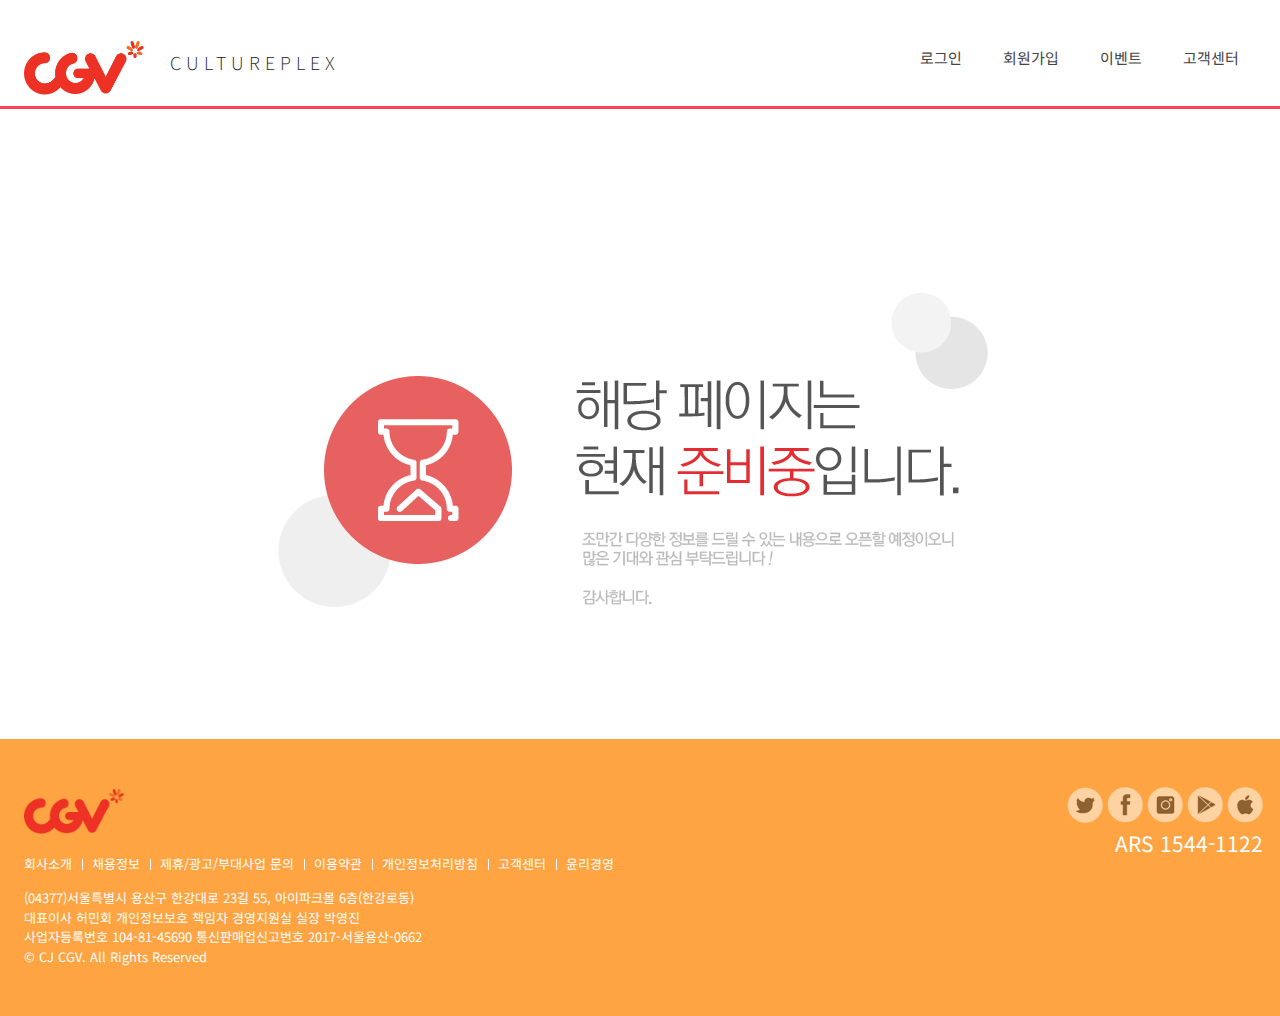
==== sub/index.html @ bdfc2ace "hi" ====
<!DOCTYPE html>
<html lang="ko">
<head>
    <meta charset="UTF-8">
    <meta http-equiv="X-UA-Compatible" content="IE=edge">
    <meta name="viewport" content="user-scalable=no, initial-scale=1.0, maximum-scale=1.0, minimum-scale=1.0, width=device-width">
    <meta http-equiv="X-UA-Compatible" content="ie=edge">
    <title>영화 그 이상의 감동 CGV</title>
    
    <!-- css -->    
    <link rel="stylesheet" href="assets/css/reset.css">
    <link rel="stylesheet" href="assets/css/index.css">
    <link rel="stylesheet" href="assets/css/index_m.css">
    <link rel="stylesheet" href="assets/css/font-awesome.css">


    <!-- 파비콘 -->
    <link rel="shortcut icon" href="https://img.cgv.co.kr/theater_img/favicon.ico">

    
    <!-- 트위터 메타 태그 -->
    <meta name="twitter:card" content="summary">
    <meta name="twitter:title" content="메가박스 사이트 만들기">
    <meta name="twitter:url" content="https://github.com/webstoryboy/megabox2019/">
    <meta name="twitter:image" content="https://webstoryboy.github.io/megabox2019/mega.jpg">
    <meta name="twitter:description" content="메가박스 사이트 따라하면서 배우는 튜토리얼입니다.">

    <!-- 웹폰트 -->
    <link rel="preconnect" href="https://fonts.googleapis.com">
    <link rel="preconnect" href="https://fonts.gstatic.com" crossorigin>
    <link href="https://fonts.googleapis.com/css2?family=Noto+Sans+KR:wght@100;300;400;500;700&display=swap" rel="stylesheet">

    <!-- HTLM5shiv ie6~8 -->
    <!--[if lt IE 9]> 
    <script src="assets/js/html5shiv.min.js"></script>
    <script type="text/javascript">
        alert("현재 브라우저는 지원하지 않습니다. 크롬 브라우저를 추천합니다.!");
    </script>
    <![endif]-->
</head>
<body>

    <!-- skip -->
    <div id="skip">
        <a rel="bookmark" href="#movie">최신 영화 소식 바로가기</a>
        <a rel="bookmark" href="#event">새로운 이벤트 바로가기</a>
        <a rel="bookmark" href="#new-movie">새로운 영화 바로가기</a>
    </div>
    <!-- //skip -->

    <!-- header -->
    <header id="header">
        <div class="container">
            <div class="row">
                <div class="header clearfix">
                    <h1>
                        <a href="../index.html" title="씨지브이 메인 페이지로 이동하기">
                        <em><img src="assets/img/cgv_logo.png" alt="씨지브이"></em>
                        <strong>CULTUREPLEX</strong>
                        </a>
                    </h1>
                    <nav id="mNav">
                        <h2 class="ir_so">씨지브이 전체 메뉴</h2>
                        <a href="#" class="ham"><span></span></a>
                    </nav>
                    <nav class="nav">
                        <ul class="clearfix">
                            <li><a  href="sub/" title="">로그인</a></li>
                            <li><a href="sub/" title="">회원가입</a></li>
                            <li><a href="sub/" title="">이벤트</a></li>
                            <li><a href="sub/" title="">고객센터</a></li>
                        </ul>
                    </nav>
                </div>
            </div>
        </div>
    </header>
    <!-- //header -->

    <!-- 준비중 -->
    <section id="prepare">
        <h2 class="ir_so">준비중</h2>
        <div class="prepare">
            <div class="text">
                <img src="assets/img/wait.gif" alt="현재 준비중입니다.">
            </div>
        </div>
    </section>
    <!-- //준비중 -->


    <!-- footer -->
    <footer>
        <div id="footer-sns">
            <div class="container">
                <div class="footer-sns">
                    <ul>
                        <li class="icon s1"><a href="#"><span class="ir_pm">트위터</span></a></li>
                        <li class="icon s2"><a href="#"><span class="ir_pm">페이스북</span></a></li>
                        <li class="icon s3"><a href="#"><span class="ir_pm">인스타그램</span></a></li>
                        <li class="icon s4"><a href="#"><span class="ir_pm">구글플레이</span></a></li>
                        <li class="icon s5"><a href="#"><span class="ir_pm">아이폰 앱스토어</span></a></li>
                    </ul>
                    <div class="tel">
                        <a href="#">ARS <em>1544-1122</em></a>
                    </div>
                </div>
            </div>
        </div>
        <div id="footer-info">
            <div class="container">
                <div class="row">
                    <div class="footer-info">
                        <h2><img src="assets/img/cgv_logo.png" alt="씨지브이"></h2>
                        <ul>
                            <li><a href="#">회사소개</a></li>
                            <li><a href="#">채용정보</a></li>
                            <li><a href="#">제휴/광고/부대사업 문의</a></li>
                            <li><a href="#">이용약관</a></li>
                            <li><a href="#">개인정보처리방침</a></li>
                            <li><a href="#">고객센터</a></li>
                            <li><a href="#">윤리경영</a></li>
                        </ul>
                        <address>
                            <p>(04377)서울특별시 용산구 한강대로 23길 55, 아이파크몰 6층(한강로동)<br><span class="bar2">대표이사 허민회</span> 개인정보보호 책임자 경영지원실 실장 박영진<br><span class="bar2">사업자등록번호 104-81-45690</span> 통신판매업신고번호 
                                2017-서울용산-0662</p>
                            <p>© CJ CGV. All Rights Reserved</p>
                        </address>
                    </div>
                </div>
            </div>
        </div>
    </footer>
    <!-- //footer -->


    <!-- 자바스크립트 라이브러리 -->
    <script src="https://code.jquery.com/jquery-3.6.3.min.js"></script>
    <script src="assets/js/modernizr-custom.js"></script>
    <script src="assets/js/ie-checker.js"></script>
    <script src="https://cdn.jsdelivr.net/npm/swiper@8/swiper-bundle.min.js"></script>
    <script src="assets/js/index.js"></script>
    <script src="assets/js/iframe_api.js"></script>
    <script src="assets/js/movie-.js"></script>



</body>
</html>
---- sub/assets/css/index.css ----
@charset "utf-8";

/* 바로가기 메뉴 */
#skip{
    position: relative;
}
#skip a{
    position: absolute;
    left: 0;
    top: -40px;
    width: 140px;
    border:1px solid #fff;
    color: #fff;
    text-align: center;
    background: #333;
    line-height: 30px;  
}
#skip a:active, #skip a:focus{
    top: 0;
}

/* 레이아웃 */
body{position:relative;}
#mNav{
    display:none;
    position:absolute;
    top:13px;
    right:24px;
}
header{
    width: 100%;
    border-bottom:1px solid #c6c6c6;
}

footer{
    /* background:#211f1f; */
    background: #FFA443;
}


/* 가운데 영역 */
.container{
    position:relative;
    width: 1280px;
    margin: 0 auto;
    /* background: rgba(0,0,0,0.1); */
}

/* 로우 영역 */
.row{
    padding:0 24px;
}

/* 모바일 메뉴 */
.ham{
    display:block;
    width: 25px;
    height: 10px;
    padding:15px 10px 10px 10px;
}
.ham span{
    display: block;
    width: 25px;
    height: 4px;
    background: #fb4357;  
    position: relative;  
}
.ham span::before{
    content:"";
    display: block;
    width: 25px;
    height: 4px;
    background: #fb4357;  
    position: absolute;
    bottom:-7px;
    left:0;
}
.ham span::after{
    content:"";
    display: block;
    width: 25px;
    height: 4px;
    background: #fb4357;  
    position: absolute;
    top:-7px;
    left:0;
}


/* 헤더 영역 */
header{
    background-color: #fff;
    border-bottom:3px solid #fb4357;
    padding:30px 0 20px 0;
}
.header h1 {
    float: left;
}
.header h1 em { 
    padding:0;
    display:inline-block;
}
.header h1 em img { 
    width: 120px;
}
.header h1:hover strong{
    color:rgb(85, 85, 85);
}
.header h1 strong {
    display:block;
    position:absolute;
    font-weight:200;
    font-size:18px;
    left: 170px;
    bottom: 5px;
    letter-spacing:5px;
}
.header h1 strong img{
    width: 157px;
}
.header nav { 
    float: right;
}
.header nav ul{}
.header nav ul li{
    float: left;
    width: 103px;
    text-align: center;
}
.header nav ul li a{
    display: block;
    padding:10px 0;
    font-size: 17px;
    font-weight:400;
    color:#444;
}
.header nav ul li a:hover{
    font-weight:500;
    color:rgb(255, 115, 86);
}

/* 준비중 영역 */
#prepare{
    width:100%;
    height:70vh;
}
.text{
    margin:0 auto;
    text-align:center;    
}
.text img{
    width:auto;
    padding:20vh 0 0 0;
}

/* 푸터 영역 */
.footer-sns{
    position: absolute;
    right: 17px;
    top: 33px;
    z-index:1;
}
.footer-sns ul li{
    display:inline-block;
}
.footer-sns ul li a{ 
    width: 36px;
    height: 36px;
    display:block;
}
.footer-sns ul li.s1{ background-position: 0 -375px;}
.footer-sns ul li.s2{ background-position: -36px -375px;}
.footer-sns ul li.s3{ background-position: -72px -375px;}
.footer-sns ul li.s4{ background-position: -108px -375px;}
.footer-sns ul li.s5{ background-position: -144px -375px;}
.footer-sns ul li.s1:hover{ background-position: 0 -411px;}
.footer-sns ul li.s2:hover{ background-position: -36px -411px;}
.footer-sns ul li.s3:hover{ background-position: -72px -411px;}
.footer-sns ul li.s4:hover{ background-position: -108px -411px;}
.footer-sns ul li.s5:hover{ background-position: -144px -411px;}
.footer-sns .tel{
    text-align: right;
    padding:5px 0 0 0;
}
.footer-sns .tel a{
    color:#fff;
    font-size: 21px;
}
.footer-sns .tel a em{
    color:#fff;
}

.footer-info{
    padding:50px 0;
    width: 80%;
}
.footer-info h2 img{
    width: 100px;
}
.footer-info ul{
    padding:15px 0;
}
.footer-info ul li{
    display:inline; 
    padding:0 16px 0 0;
    white-space:nowrap;
    position: relative;
}
.footer-info ul li::after{
    content:"";
    position: absolute;
    right: 5px;
    top: 5px;
    width: 1px;
    height: 11px;
    background:#fff;
}
.footer-info ul li:last-child::after{
    display:none;
}
.footer-info ul li a{
    color:#fff;
}
.footer-info address p{
    color:#fff;
}
---- sub/assets/css/index_m.css ----
@media (max-width:1290px){
    #header{ height:56px;}
    .container{ width: 100%;}
    .header .nav ul li{ width:90px;}
    .header .nav ul li a{font-size: 15px; padding:17px 10px;}
    .header h1 em{ padding:11px 8px 5px 0;}
    .header h1 strong{ top:19px;}
}
@media (max-width:1024px){
    #mNav{ display:block;}

    header .row{ padding:0 24px;}
    .header h1{ float:none; text-align:center;}
    .header h1 em{ margin:-20px 0 0 0;}
    .header h1 strong{ display:none;}
    .nav { display:none;}
}

@media (max-width:920px){
    .text img{ width: 80%;}
    .footer-sns{
        position:static;
        text-align:center;
        background: #ececec;
        padding:0 0 15px 0;
    }
    .footer-sns .tel{
        display:none;
    }
    .footer-info{
        width: 100%;
        text-align: center;
    }
}

@media (max-width:768px){
    #mNav{ right:6px;}

    header .row{ padding:0 16px;}
    .header h1{ text-align:left;}
    .header h1 strong{ display:none;}

}

@media (max-width:600px){

}
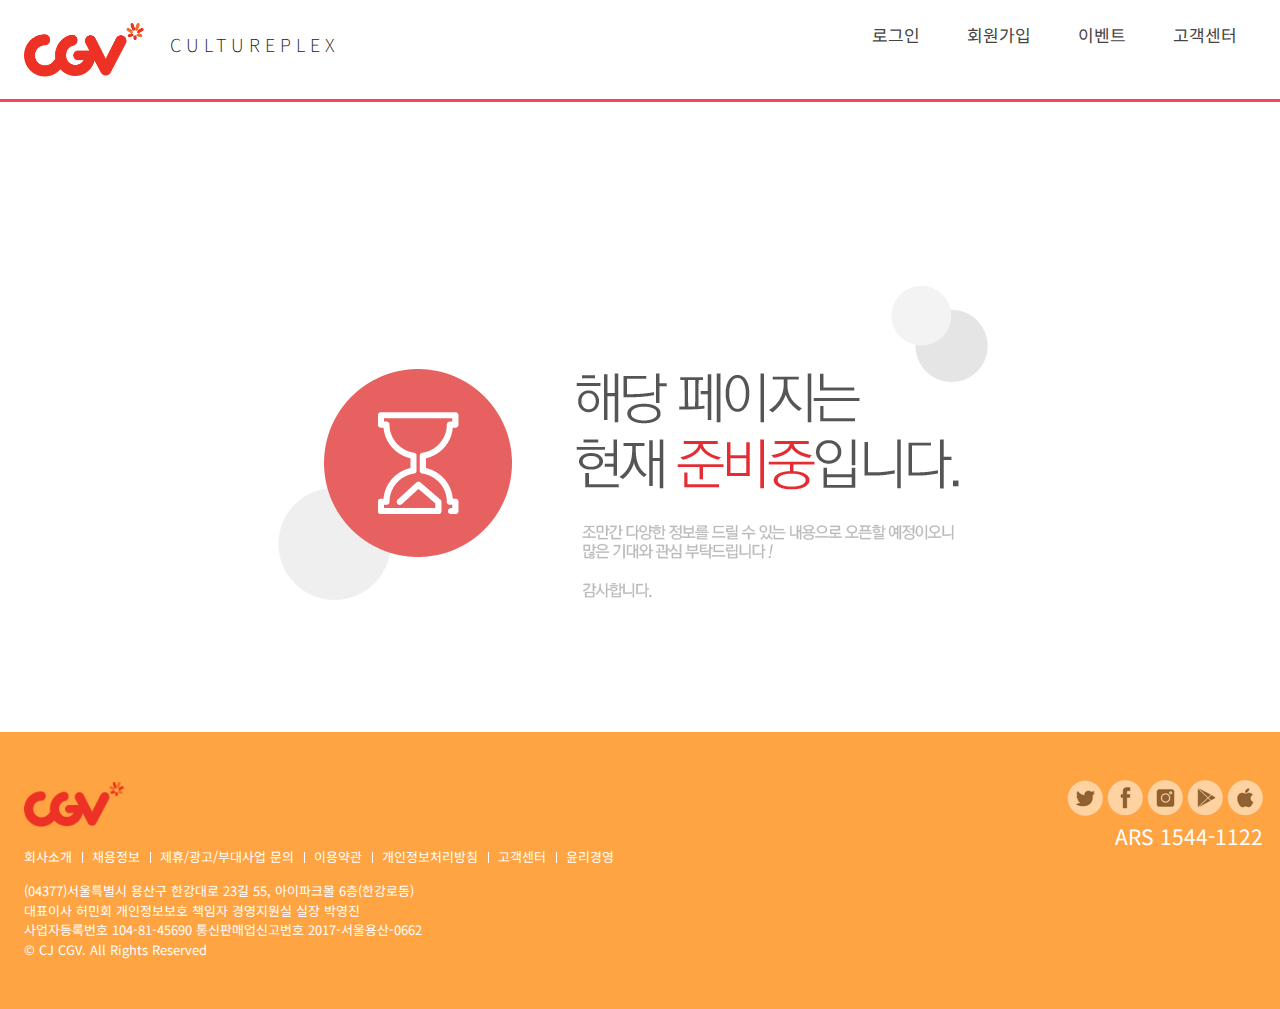
==== commit 7d72033a: "fix" ====
--- a/sub/index.html
+++ b/sub/index.html
@@ -54,16 +54,27 @@
             <div class="row">
                 <div class="header clearfix">
                     <h1>
-                        <a href="../index.html" title="씨지브이 메인 페이지로 이동하기">
+                        <a href="#" title="씨지브이 메인 페이지로 이동하기">
                         <em><img src="assets/img/cgv_logo.png" alt="씨지브이"></em>
                         <strong>CULTUREPLEX</strong>
                         </a>
                     </h1>
                     <nav id="mNav">
-                        <h2 class="ir_so">씨지브이 전체 메뉴</h2>
-                        <a href="#" class="ham"><span></span></a>
+                        <h2 class="ir_hide">씨지브이 전체 메뉴</h2>
+                        <a href="#" class="ham" title="모바일용 메뉴">
+                            <span></span>
+                            <span></span>
+                            <span></span>
+                        </a>
+                        <ul class="mob_main_menu">
+                            <li><a  href="sub/" title="">로그인</a></li>
+                            <li><a href="sub/" title="">회원가입</a></li>
+                            <li><a href="sub/" title="">이벤트</a></li>
+                            <li><a href="sub/" title="">고객센터</a></li>
+                        </ul>
+                        <div class="overlay"></div>
                     </nav>
-                    <nav class="nav">
+                    <nav class="PNav">
                         <ul class="clearfix">
                             <li><a  href="sub/" title="">로그인</a></li>
                             <li><a href="sub/" title="">회원가입</a></li>
@@ -79,7 +90,7 @@
 
     <!-- 준비중 -->
     <section id="prepare">
-        <h2 class="ir_so">준비중</h2>
+        <h2 class="ir_hide">준비중</h2>
         <div class="prepare">
             <div class="text">
                 <img src="assets/img/wait.gif" alt="현재 준비중입니다.">
@@ -139,9 +150,7 @@
     <script src="assets/js/modernizr-custom.js"></script>
     <script src="assets/js/ie-checker.js"></script>
     <script src="https://cdn.jsdelivr.net/npm/swiper@8/swiper-bundle.min.js"></script>
-    <script src="assets/js/index.js"></script>
-    <script src="assets/js/iframe_api.js"></script>
-    <script src="assets/js/movie-.js"></script>
+    <script src="../assets/js/index.js"></script>
 
 
 
--- a/sub/assets/css/index.css
+++ b/sub/assets/css/index.css
@@ -55,43 +55,102 @@
 .ham{
     display:block;
     width: 25px;
-    height: 10px;
-    padding:15px 10px 10px 10px;
-}
-.ham span{
+    height: 22px;
+    z-index:99;
+    position: relative;
+    right:10px;
+}
+.ham span:first-child{
+    display: block;
+    width: 25px;
+    height:4px;
+    background: rgb(255, 115, 86);  
+    position: absolute;  
+    transition:all .4s;
+    left:0;
+    top:9px;
+}
+.ham span:nth-child(2){
+    content:"";
     display: block;
     width: 25px;
     height: 4px;
-    background: #fb4357;  
-    position: relative;  
-}
-.ham span::before{
+    background: rgb(255, 115, 86);  
+    position: absolute;
+    top:0;
+    left:0;
+    transition:all .4s;
+}
+.ham span:nth-child(3){
     content:"";
     display: block;
     width: 25px;
     height: 4px;
-    background: #fb4357;  
-    position: absolute;
-    bottom:-7px;
+    background: rgb(255, 115, 86);  
+    position: absolute;
+    bottom:0;
     left:0;
-}
-.ham span::after{
-    content:"";
-    display: block;
-    width: 25px;
-    height: 4px;
-    background: #fb4357;  
-    position: absolute;
-    top:-7px;
-    left:0;
-}
+    transition:all .4s;
+}
+.ham.movement span:first-child{
+    opacity:0;
+}
+.ham.movement span:nth-child(2){
+    -webkit-transform: translateY(7px) rotate(45deg);
+    transform: translateY(7px) rotate(45deg);
+}
+.ham.movement span:nth-child(3){
+    -webkit-transform: translateY (-7px) rotate (-45deg);
+    transform: translateY(-11px) rotate(-45deg);
+}
+header #mNav .mob_main_menu{
+    display: block;
+    height:auto;
+    width:300px;
+    position: absolute;
+    z-index:998;
+    height:100vh;
+    background-color: #fff;
+    padding:100px 30px;
+    top:-50px;
+    left:50px;
+    z-index:96;
+    transition:all .4s;
+    opacity:0;
+}
+header #mNav .mob_main_menu.open{
+    left:-300px;
+    opacity:1;
+}
+header #mNav .mob_main_menu+.overlay{
+    transition:all .4s;
+}
+header #mNav .mob_main_menu.open+.overlay{
+    width:130vw;
+    height:110vh;
+    background-color: rgba(0,0,0,0.5);
+    position: absolute;
+    top:-30px;
+    left:-100vw;
+    z-index:95;
+}
+header #mNav .mob_main_menu > li{
+    float:none;
+    border-bottom:1px solid #fb4357;
+    width:100%;
+    text-align:left;
+}
+header #mNav .mob_main_menu > li a{
+    padding:30px 0;
+}
+
 
 
 /* 헤더 영역 */
 header{
     background-color: #fff;
     border-bottom:3px solid #fb4357;
-    padding:30px 0 20px 0;
+    padding:12px 0;
 }
 .header h1 {
     float: left;
--- a/sub/assets/css/index_m.css
+++ b/sub/assets/css/index_m.css
@@ -1,5 +1,5 @@
-@media (max-width:1290px){
-    #header{ height:56px;}
+@media (max-width:1300px){
+    header{ height:auto;}
     .container{ width: 100%;}
     .header .nav ul li{ width:90px;}
     .header .nav ul li a{font-size: 15px; padding:17px 10px;}
@@ -11,7 +11,7 @@
 
     header .row{ padding:0 24px;}
     .header h1{ float:none; text-align:center;}
-    .header h1 em{ margin:-20px 0 0 0;}
+    .header h1 em{ margin:0; padding:0;}
     .header h1 strong{ display:none;}
     .nav { display:none;}
 }
@@ -43,5 +43,47 @@
 }
 
 @media (max-width:600px){
+    #mNav{ 
+        display:block;
+    }
+    .header nav.PNav{
+        display:none;
+    }
+}
 
-}+@media (min-width:280px) and (max-width:509px){
+    
+    header #mNav .mob_main_menu.open{
+        left:-218px;
+    }
+    header #mNav .mob_main_menu > li{
+        width:60%;
+    }
+    header #mNav .mob_main_menu > li a{
+        padding:20px 0;
+        font-size:14px;
+    }
+
+    /* footer */
+    .footer-info{
+        padding:30px 0;
+    }
+    .footer-info h2 img{
+        width:85px;
+    }
+    .footer-info ul li{
+        padding:0 11px 0 0;
+    }
+    .footer-info ul li a{
+        font-size:12px;
+    }
+    .footer-info ul li::after{
+        right:2px;
+    }
+    .footer-info address p{
+        font-size:10px;
+    }
+    .footer-info .bar2{
+        color:#fff;
+    }
+}
